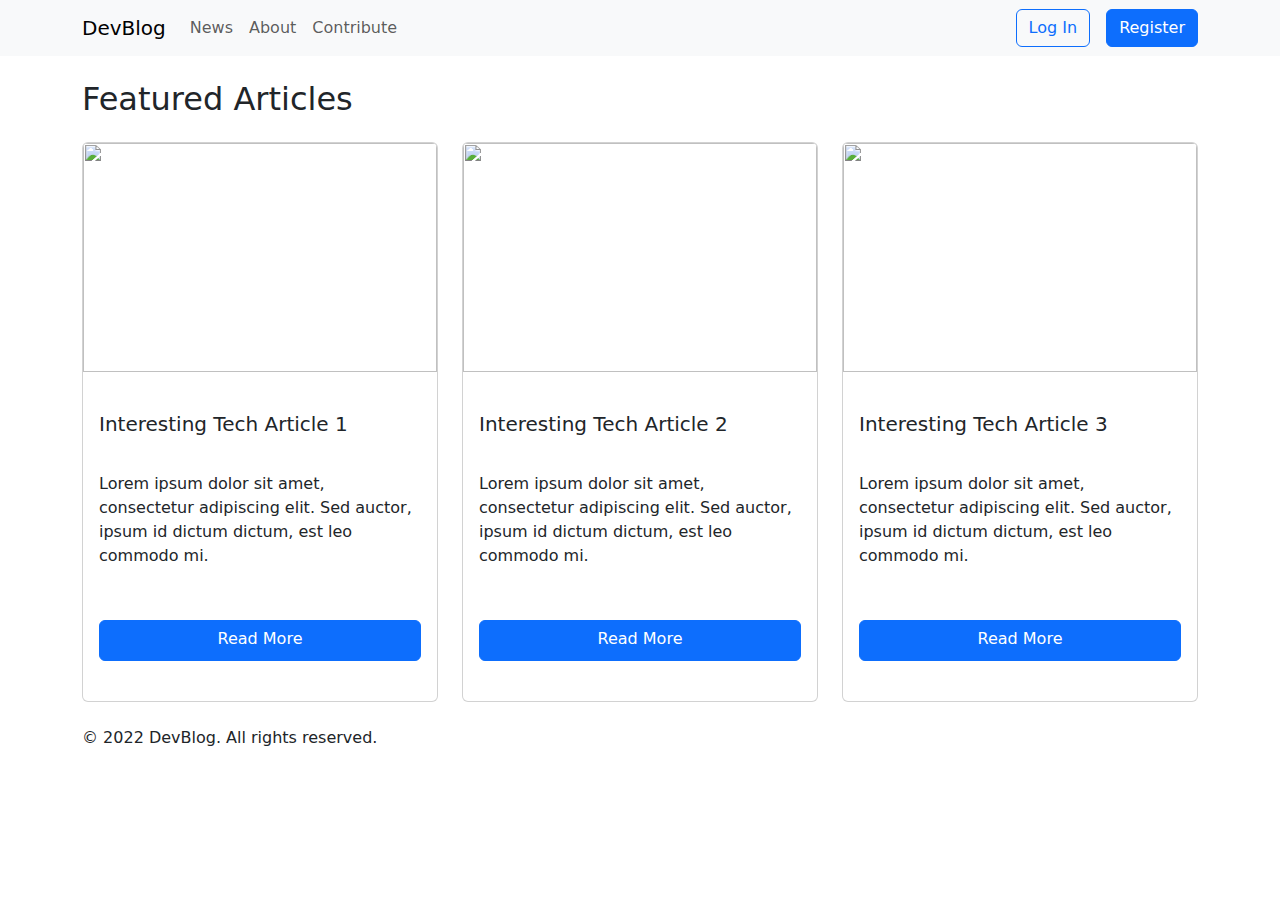
==== blog/blog.html @ 6b50f21e "Add files via upload" ====
<html lang="en">
<head>
  <meta charset="UTF-8">
  <meta http-equiv="X-UA-Compatible" content="IE=edge">
  <meta name="viewport" content="width=device-width, initial-scale=1.0">
  <title>DevBlog - Home</title>
  <link rel="stylesheet" href="https://cdn.jsdelivr.net/npm/bootstrap@5.2.3/dist/css/bootstrap.min.css">
  <link rel="stylesheet" href="/css/blog.css">
</head>
  
<body>
  
  <header>

    <nav class="navbar navbar-expand-lg bg-light">
      <!-- modify to include Bootstrap's navbar -->
      <div class="container">
        <a class="navbar-brand" href="#">DevBlog</a>
        <button class="navbar-toggler" type="button" data-bs-toggle="collapse" data-bs-target="#navbarSupportedContent" aria-controls="navbarSupportedContent" aria-expanded="false" aria-label="Toggle navigation">
          <span class="navbar-toggler-icon"></span>
        </button>
        <div class="collapse navbar-collapse" id="navbarSupportedContent">
          <ul class="navbar-nav me-auto mb-2 mb-lg-0">
            <li class="nav-item">
                  <a class="nav-link" aria-current="page" href="#">News</a>
              </li>

              <li class="nav-item">
                <a class="nav-link" href="#">About</a>
              </li>

              <li class="nav-item">
                <a class="nav-link" href="#">Contribute</a>
              </li>
          </ul>
          <button class="btn btn-outline-primary mx-3" type="button">Log In</button>
          <!-- modify subscribe button to open modal -->
          <button type="button" class="btn btn-primary" data-bs-toggle="modal" data-bs-target="#exampleModal" type="button">Register</button>

        </div>
      </div>
    </nav>
    
  </header>

  <main>
  
    <div class="container">
      <h2 class="mt-4 mb-4">Featured Articles</h2>
      <div class="row">
        <div class="col-md-4">
          <div class="card mb-4">
             <img src="https://crystaldinner-julietdarwin.codio.io/01212022-1047259374-coding-classes_scanrail.jpg" id="img1" class="card-img-top">
            <div class="card-body d-grid gap-2">
              <h5 class="mt-4 mb-4 card-title">Interesting Tech Article 1</h5>
              <p class="card-text">Lorem ipsum dolor sit amet, consectetur adipiscing elit. Sed auctor, ipsum id dictum dictum, est leo commodo mi.</p>
              <a href="#" type="button" class="btn btn-primary mt-4 mb-4">Read More</a>
            </div>
          </div>
        </div>
        
        
        <div class="col-md-4">
          <div class="card mb-4">
            <img src="https://crystaldinner-julietdarwin.codio.io/benefits-of-coding-e1606911064541.jpg" id="img2" class="card-img-top">
            <div class="card-body d-grid gap-2">
              <h5 class="mt-4 mb-4 card-title">Interesting Tech Article 2</h5>
              <p class="card-text">Lorem ipsum dolor sit amet, consectetur adipiscing elit. Sed auctor, ipsum id dictum dictum, est leo commodo mi.</p>
              <a href="#" type="button" class="btn btn-primary mt-4 mb-4">Read More</a>
            </div>
          </div>
        </div>
        
        
        <div class="col-md-4">
          <div class="card mb-4">
             <img src="https://crystaldinner-julietdarwin.codio.io/learn-coding-automation-just-770x513.jpeg" id="img3" class="card-img-top">
            <div class="card-body d-grid gap-2">
              <h5 class="mt-4 mb-4 card-title">Interesting Tech Article 3</h5>
              <p class="card-text">Lorem ipsum dolor sit amet, consectetur adipiscing elit. Sed auctor, ipsum id dictum dictum, est leo commodo mi.</p>
              <a href="#" type="button" class="btn btn-primary mt-4 mb-4">Read More</a>
            </div>
          </div> 
        </div>
        
        
      </div>
    </div>
  </main>

  <footer class="container">
    <div>
      <p>&copy; 2022 DevBlog. All rights reserved.</p>
    </div>
  </footer>

  <script src="https://cdn.jsdelivr.net/npm/bootstrap@5.2.3/dist/js/bootstrap.bundle.min.js"></script>

  <!-- add modal markup here -->
  <div class="modal" tabindex="-1" id="exampleModal">
    <div class="modal-dialog modal-dialog-centered">
      <div class="modal-content">
        <div class="modal-header">
          <h5 class="modal-title">Modal title</h5>
          <button type="button" class="btn-close" data-bs-dismiss="modal" aria-label="Close"></button>
        </div>
        <div class="modal-body">
          <div class="form-floating mb-3">
            <input
                   type="text"
                   class="form-control"
                   id="floatingInput"
                   placeholder="Full name"
                   >
            <label for="floatingInput">Full name</label>
          </div>
          <div class="form-floating mb-3">
            <input
                   type="email"
                   class="form-control"
                   id="floatingInput"
                   placeholder="name@example.com"
                   >
            <label for="floatingInput">Email address</label>
          </div>
        </div>
        <div class="modal-footer">
          <button type="button" class="btn btn-secondary" data-bs-dismiss="modal">Close</button>
          <button data-bs-dismiss="modal" type="button" class="btn btn-primary">Subscribe</button>
        </div>
      </div>
    </div>
  </div>
</body>
---- css/blog.css ----
.wrapper {
    display: grid;
    grid-template-areas: 
    "header header header"
    "main main main"
    "main main main"
    "footer footer footer";
  }
  
  .featured-articles {
  display: flex;
  flex-direction: column;
  justify-content: space-around;
  
  }
  
  .article-cards{
  min-height: calc(100vh - 300px);
  display:flex;
  align-items:center;
  justify-content: space-between;
  gap: 0.5rem;
  
  }
  
  .card{
    min-height: 35rem;
    max-width: 23rem;
  }
  
  .card-body{
    display: flex;
    flex-direction: column;
    justify-content: space-evenly;
  }
  
  
  #img1, #img2, #img3 {
    height: 228.42px;
  }
  
  
  .footer__content {
    width: 100%;
    padding-block: 1.5rem;
    font-weight: bold;
  }
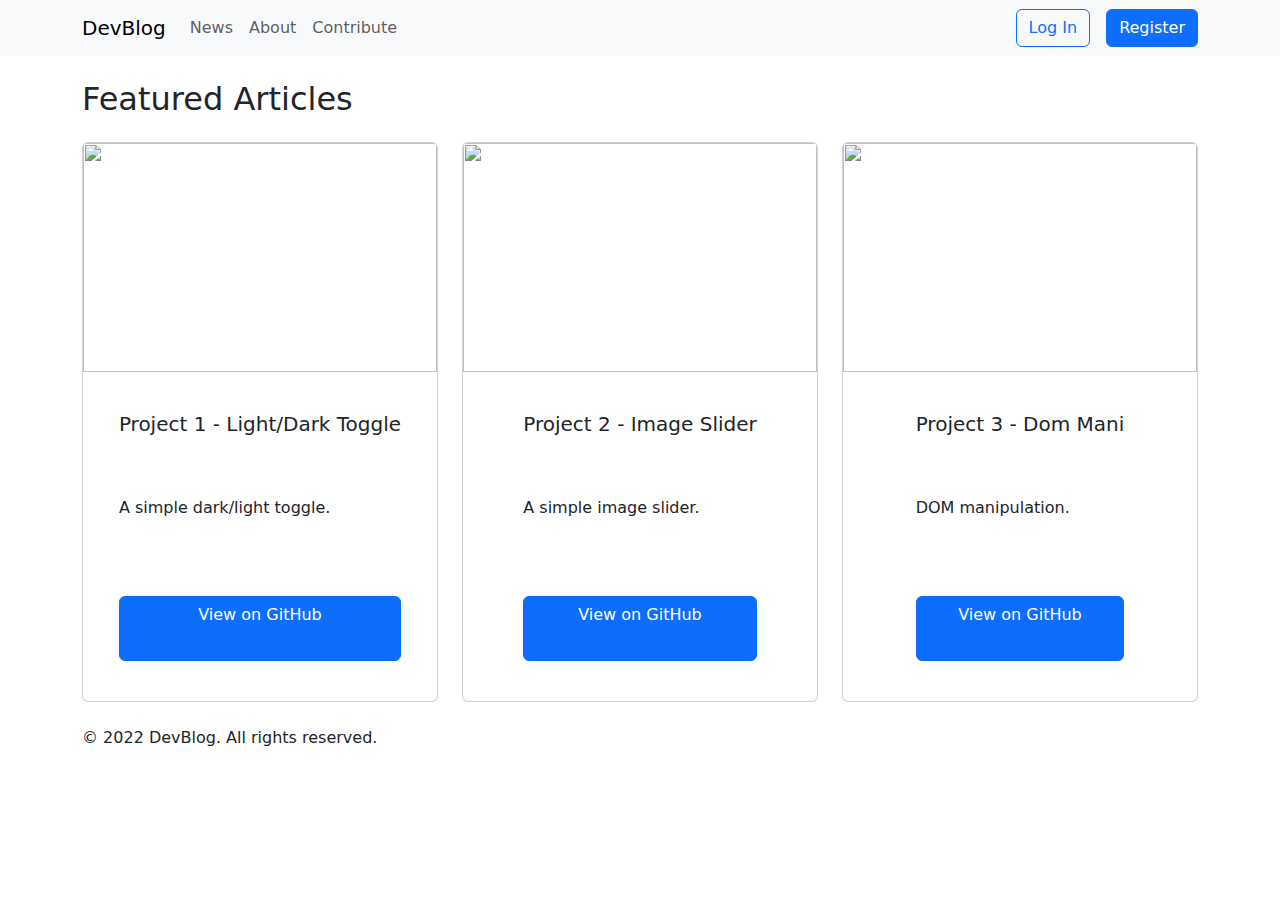
==== commit 6cf0fe17: "Update blog.html" ====
--- a/blog/blog.html
+++ b/blog/blog.html
@@ -3,7 +3,7 @@
   <meta charset="UTF-8">
   <meta http-equiv="X-UA-Compatible" content="IE=edge">
   <meta name="viewport" content="width=device-width, initial-scale=1.0">
-  <title>DevBlog - Home</title>
+  <title>Projects - Home</title>
   <link rel="stylesheet" href="https://cdn.jsdelivr.net/npm/bootstrap@5.2.3/dist/css/bootstrap.min.css">
   <link rel="stylesheet" href="/css/blog.css">
 </head>
@@ -50,11 +50,11 @@
       <div class="row">
         <div class="col-md-4">
           <div class="card mb-4">
-             <img src="https://crystaldinner-julietdarwin.codio.io/01212022-1047259374-coding-classes_scanrail.jpg" id="img1" class="card-img-top">
+             <img src="images/darklight.jpg" id="img1" class="card-img-top">
             <div class="card-body d-grid gap-2">
-              <h5 class="mt-4 mb-4 card-title">Interesting Tech Article 1</h5>
-              <p class="card-text">Lorem ipsum dolor sit amet, consectetur adipiscing elit. Sed auctor, ipsum id dictum dictum, est leo commodo mi.</p>
-              <a href="#" type="button" class="btn btn-primary mt-4 mb-4">Read More</a>
+              <h5 class="mt-4 mb-4 card-title">Project 1 - Light/Dark Toggle</h5>
+              <p class="card-text">A simple dark/light toggle.</p>
+              <a href="https://github.com/SilGraef/Dark_Light" type="button" class="btn btn-primary mt-4 mb-4">View on GitHub</a>
             </div>
           </div>
         </div>
@@ -62,11 +62,11 @@
         
         <div class="col-md-4">
           <div class="card mb-4">
-            <img src="https://crystaldinner-julietdarwin.codio.io/benefits-of-coding-e1606911064541.jpg" id="img2" class="card-img-top">
+            <img src="images/imageslider.jpg" id="img2" class="card-img-top">
             <div class="card-body d-grid gap-2">
-              <h5 class="mt-4 mb-4 card-title">Interesting Tech Article 2</h5>
-              <p class="card-text">Lorem ipsum dolor sit amet, consectetur adipiscing elit. Sed auctor, ipsum id dictum dictum, est leo commodo mi.</p>
-              <a href="#" type="button" class="btn btn-primary mt-4 mb-4">Read More</a>
+              <h5 class="mt-4 mb-4 card-title">Project 2 - Image Slider</h5>
+              <p class="card-text">A simple image slider.</p>
+              <a href="https://github.com/SilGraef/imageslider" type="button" class="btn btn-primary mt-4 mb-4">View on GitHub</a>
             </div>
           </div>
         </div>
@@ -74,11 +74,11 @@
         
         <div class="col-md-4">
           <div class="card mb-4">
-             <img src="https://crystaldinner-julietdarwin.codio.io/learn-coding-automation-just-770x513.jpeg" id="img3" class="card-img-top">
+             <img src="images/griddom.jpg" id="img3" class="card-img-top">
             <div class="card-body d-grid gap-2">
-              <h5 class="mt-4 mb-4 card-title">Interesting Tech Article 3</h5>
-              <p class="card-text">Lorem ipsum dolor sit amet, consectetur adipiscing elit. Sed auctor, ipsum id dictum dictum, est leo commodo mi.</p>
-              <a href="#" type="button" class="btn btn-primary mt-4 mb-4">Read More</a>
+              <h5 class="mt-4 mb-4 card-title">Project 3 - Dom Mani </h5>
+              <p class="card-text">DOM manipulation.</p>
+              <a href="https://github.com/SilGraef/DOM_mani" type="button" class="btn btn-primary mt-4 mb-4">View on GitHub</a>
             </div>
           </div> 
         </div>
@@ -96,7 +96,7 @@
 
   <script src="https://cdn.jsdelivr.net/npm/bootstrap@5.2.3/dist/js/bootstrap.bundle.min.js"></script>
 
-  <!-- add modal markup here -->
+ 
   <div class="modal" tabindex="-1" id="exampleModal">
     <div class="modal-dialog modal-dialog-centered">
       <div class="modal-content">
@@ -131,4 +131,4 @@
       </div>
     </div>
   </div>
-</body>+</body>
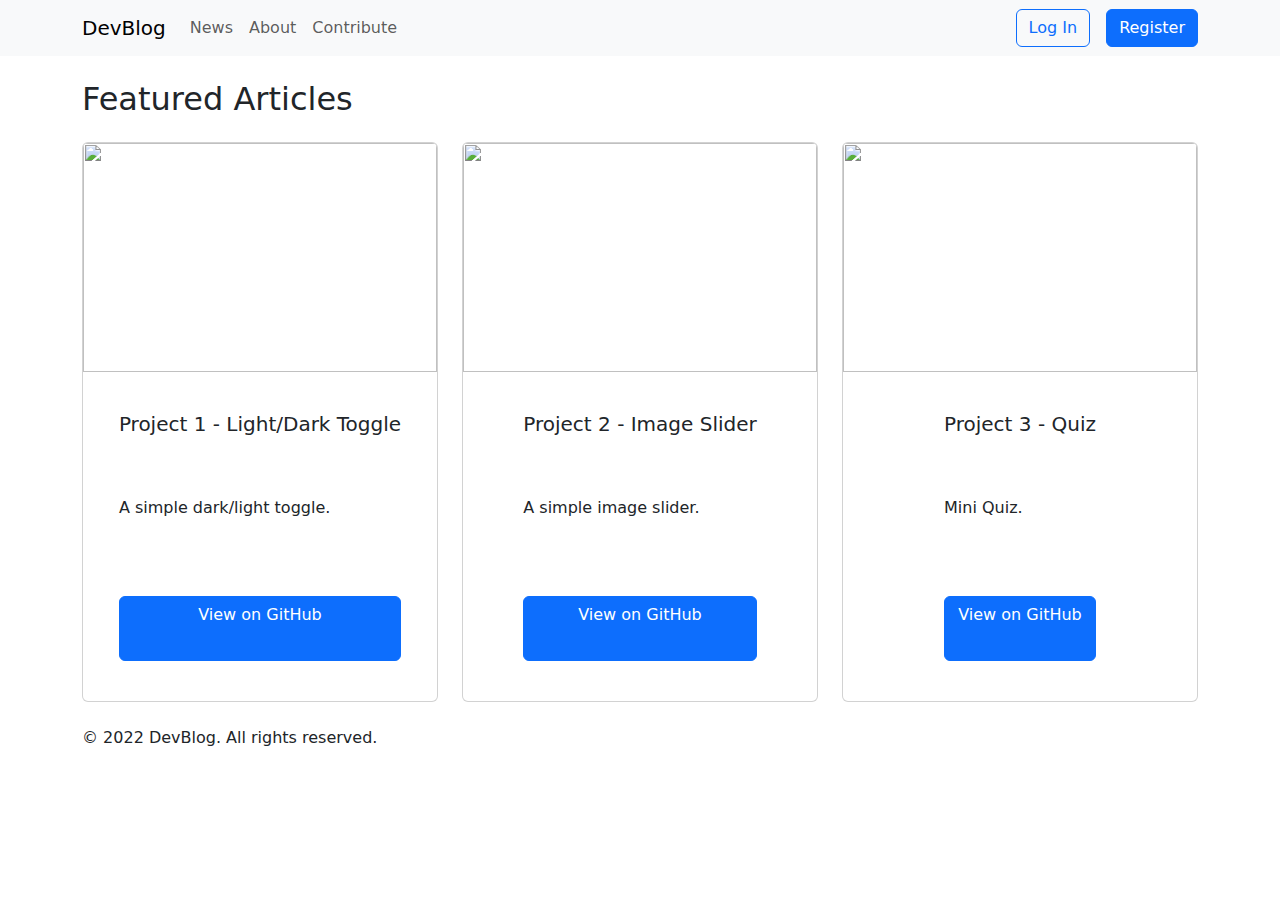
==== commit 8da0b69f: "Update blog.html" ====
--- a/blog/blog.html
+++ b/blog/blog.html
@@ -50,7 +50,7 @@
       <div class="row">
         <div class="col-md-4">
           <div class="card mb-4">
-             <img src="images/darklight.jpg" id="img1" class="card-img-top">
+             <img src=".images/darklight.jpg" id="img1" class="card-img-top">
             <div class="card-body d-grid gap-2">
               <h5 class="mt-4 mb-4 card-title">Project 1 - Light/Dark Toggle</h5>
               <p class="card-text">A simple dark/light toggle.</p>
@@ -62,7 +62,7 @@
         
         <div class="col-md-4">
           <div class="card mb-4">
-            <img src="images/imageslider.jpg" id="img2" class="card-img-top">
+            <img src=".images/imageslider.jpg" id="img2" class="card-img-top">
             <div class="card-body d-grid gap-2">
               <h5 class="mt-4 mb-4 card-title">Project 2 - Image Slider</h5>
               <p class="card-text">A simple image slider.</p>
@@ -74,11 +74,11 @@
         
         <div class="col-md-4">
           <div class="card mb-4">
-             <img src="images/griddom.jpg" id="img3" class="card-img-top">
+             <img src=".images/quiz.jpg" id="img3" class="card-img-top">
             <div class="card-body d-grid gap-2">
-              <h5 class="mt-4 mb-4 card-title">Project 3 - Dom Mani </h5>
-              <p class="card-text">DOM manipulation.</p>
-              <a href="https://github.com/SilGraef/DOM_mani" type="button" class="btn btn-primary mt-4 mb-4">View on GitHub</a>
+              <h5 class="mt-4 mb-4 card-title">Project 3 - Quiz </h5>
+              <p class="card-text">Mini Quiz.</p>
+              <a href="https://github.com/SilGraef/quiz" type="button" class="btn btn-primary mt-4 mb-4">View on GitHub</a>
             </div>
           </div> 
         </div>
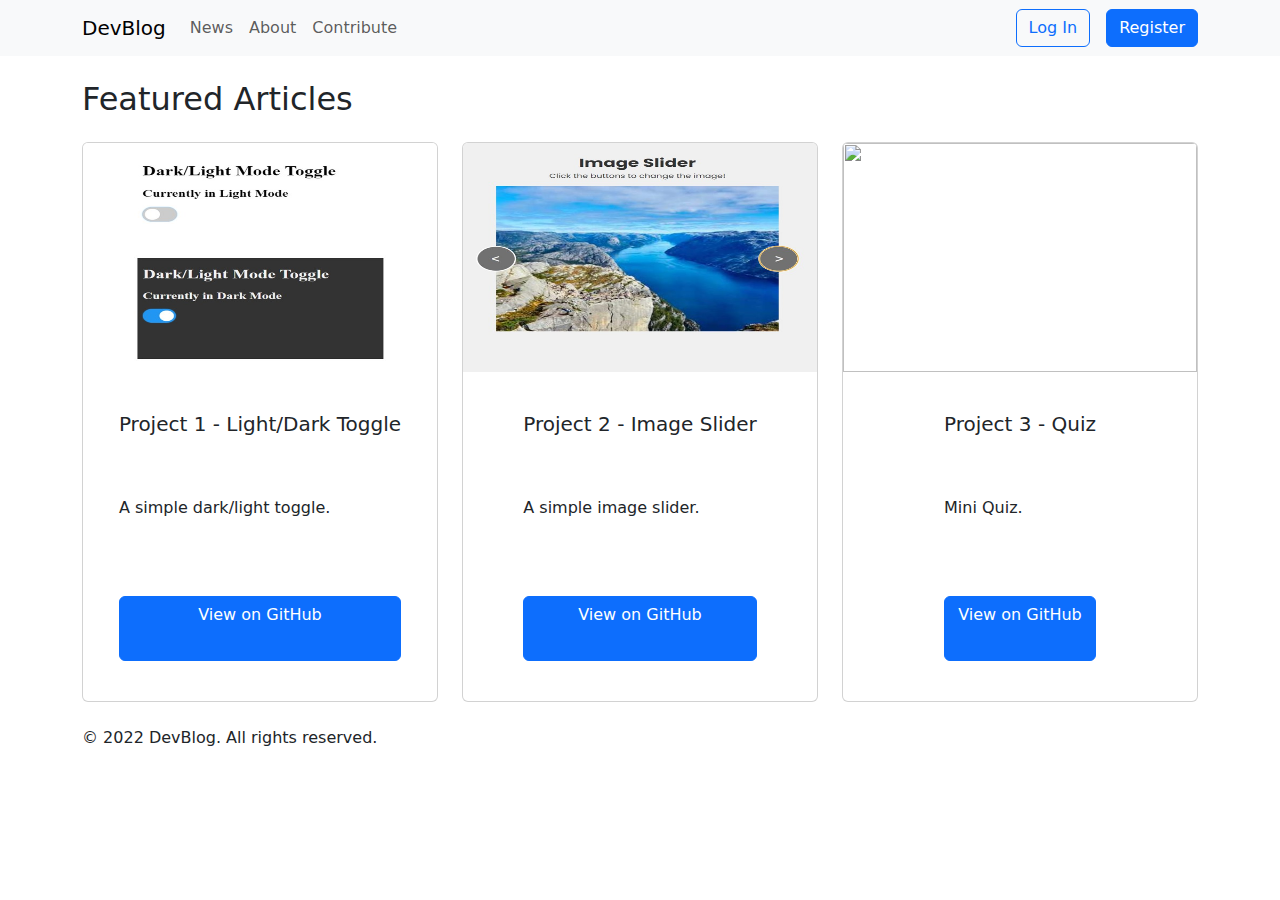
==== commit 8ad7feba: "Update blog.html" ====
--- a/blog/blog.html
+++ b/blog/blog.html
@@ -50,7 +50,7 @@
       <div class="row">
         <div class="col-md-4">
           <div class="card mb-4">
-             <img src=".images/darklight.jpg" id="img1" class="card-img-top">
+             <img src="https://silgraef.github.io/images/darklight.jpg" id="img1" class="card-img-top">
             <div class="card-body d-grid gap-2">
               <h5 class="mt-4 mb-4 card-title">Project 1 - Light/Dark Toggle</h5>
               <p class="card-text">A simple dark/light toggle.</p>
@@ -62,7 +62,7 @@
         
         <div class="col-md-4">
           <div class="card mb-4">
-            <img src=".images/imageslider.jpg" id="img2" class="card-img-top">
+            <img src="https://silgraef.github.io/images/imageslider.jpg" id="img2" class="card-img-top">
             <div class="card-body d-grid gap-2">
               <h5 class="mt-4 mb-4 card-title">Project 2 - Image Slider</h5>
               <p class="card-text">A simple image slider.</p>
@@ -74,7 +74,7 @@
         
         <div class="col-md-4">
           <div class="card mb-4">
-             <img src=".images/quiz.jpg" id="img3" class="card-img-top">
+             <img src="https://silgraef.github.io/images/quiz.jpg" id="img3" class="card-img-top">
             <div class="card-body d-grid gap-2">
               <h5 class="mt-4 mb-4 card-title">Project 3 - Quiz </h5>
               <p class="card-text">Mini Quiz.</p>
